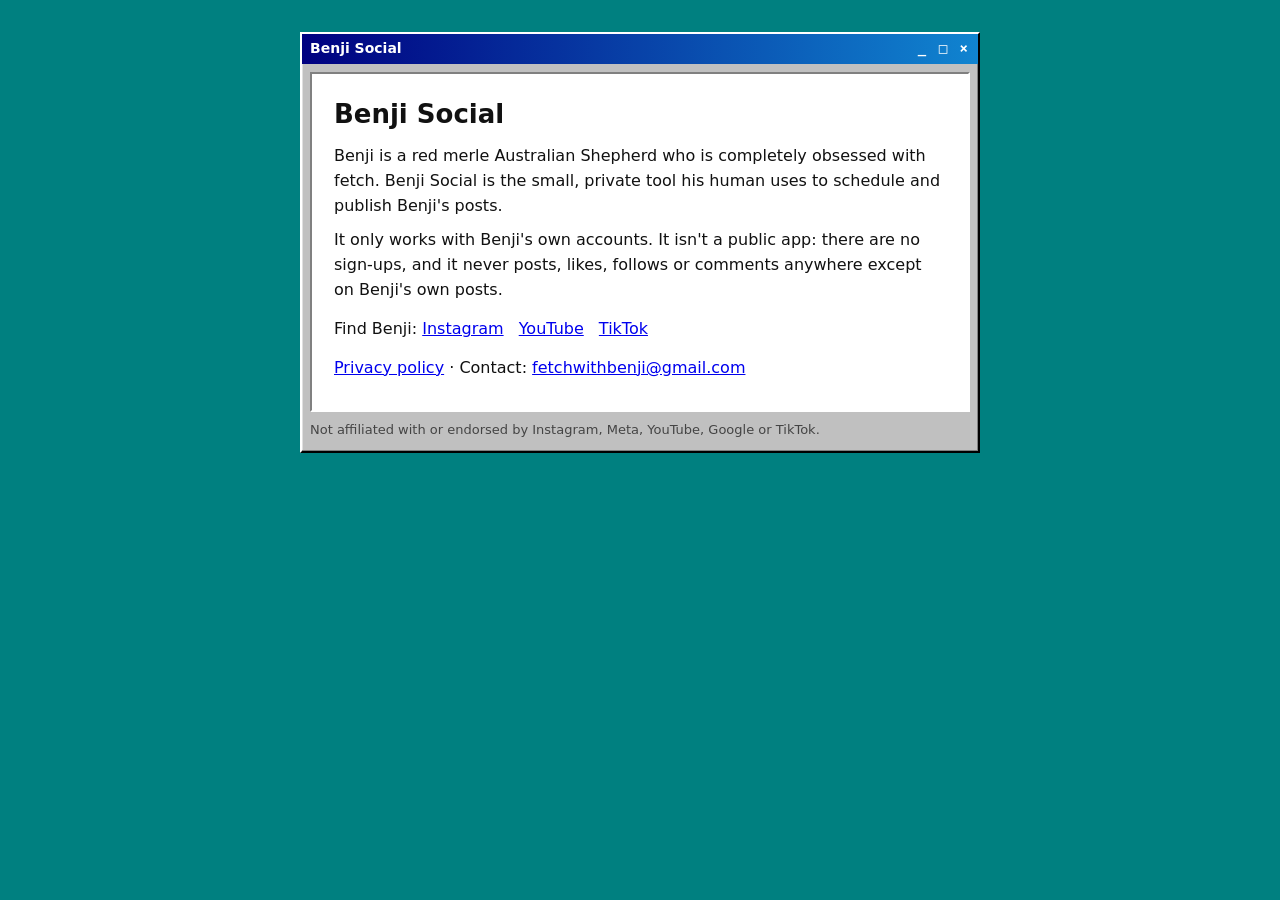
==== site/benji/index.html @ 03e10dcf "Add Benji Social home page and privacy policy (/benji/) Google requires an app home page and privacy" ====
<!doctype html>
<html lang="en-CA">
<head>
<meta charset="utf-8">
<meta name="viewport" content="width=device-width, initial-scale=1">
<title>Benji Social</title>
<meta name="description" content="Benji Social is the small private tool that publishes posts for @fetchwithbenji, a fetch-obsessed red merle Australian Shepherd.">
<style>
  :root { --desk: #008080; --face: #c0c0c0; --hi: #ffffff; --lo: #808080; --dark: #000000; --title: #000080; --ink: #111111; --link: #0000ee; }
  * { box-sizing: border-box; }
  body { margin: 0; min-height: 100vh; background: var(--desk); color: var(--ink);
         font: 16px/1.55 "Segoe UI", Tahoma, system-ui, sans-serif; padding: 32px 16px; }
  .window { max-width: 680px; margin: 0 auto; background: var(--face);
            border: 2px solid; border-color: var(--hi) var(--dark) var(--dark) var(--hi);
            box-shadow: inset -1px -1px var(--lo), inset 1px 1px #dfdfdf; }
  .titlebar { background: linear-gradient(90deg, var(--title), #1084d0); color: #fff; font-weight: 700;
              padding: 4px 8px; display: flex; justify-content: space-between; align-items: center; font-size: 14px; }
  .titlebar span:last-child { font-family: monospace; letter-spacing: 2px; }
  .body { background: #fff; margin: 8px; padding: 20px 22px; border: 2px solid;
          border-color: var(--lo) var(--hi) var(--hi) var(--lo); }
  h1 { font-size: 26px; margin: 0 0 6px; }
  p { margin: 10px 0; }
  ul { padding-left: 20px; }
  a { color: var(--link); }
  .links a { display: inline-block; margin: 4px 10px 4px 0; }
  .foot { font-size: 13px; color: #444; margin: 0 8px 10px; }
</style>
</head>
<body>
  <main class="window">
    <div class="titlebar"><span>Benji Social</span><span>_ □ ×</span></div>
    <div class="body">
      <h1>Benji Social</h1>
      <p>Benji is a red merle Australian Shepherd who is completely obsessed with fetch. Benji Social is the small,
         private tool his human uses to schedule and publish Benji's posts.</p>
      <p>It only works with Benji's own accounts. It isn't a public app: there are no sign-ups, and it never posts,
         likes, follows or comments anywhere except on Benji's own posts.</p>
      <p class="links">
        Find Benji:
        <a href="https://www.instagram.com/fetchwithbenji/">Instagram</a>
        <a href="https://www.youtube.com/@fetchwithbenji">YouTube</a>
        <a href="https://www.tiktok.com/@fetchwithbenji">TikTok</a>
      </p>
      <p><a href="privacy.html">Privacy policy</a> · Contact: <a href="mailto:fetchwithbenji@gmail.com">fetchwithbenji@gmail.com</a></p>
    </div>
    <p class="foot">Not affiliated with or endorsed by Instagram, Meta, YouTube, Google or TikTok.</p>
  </main>
</body>
</html>
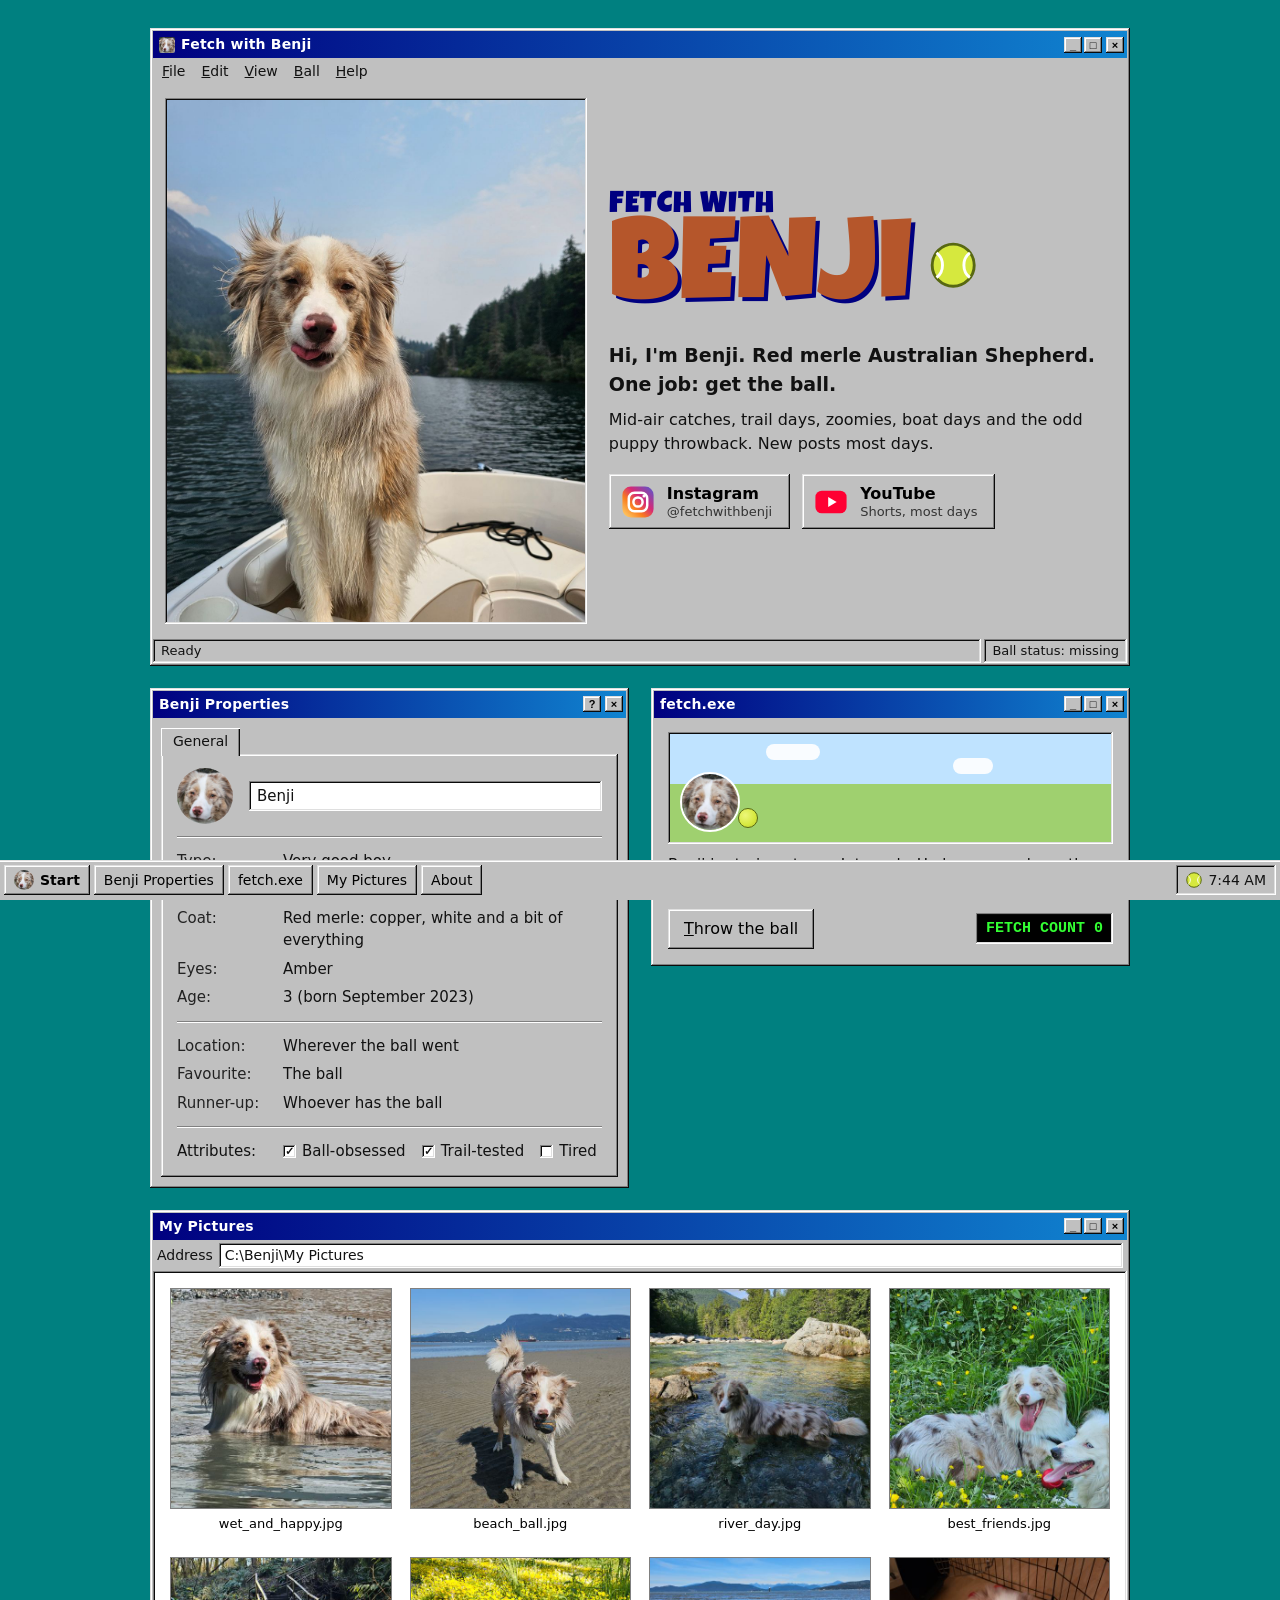
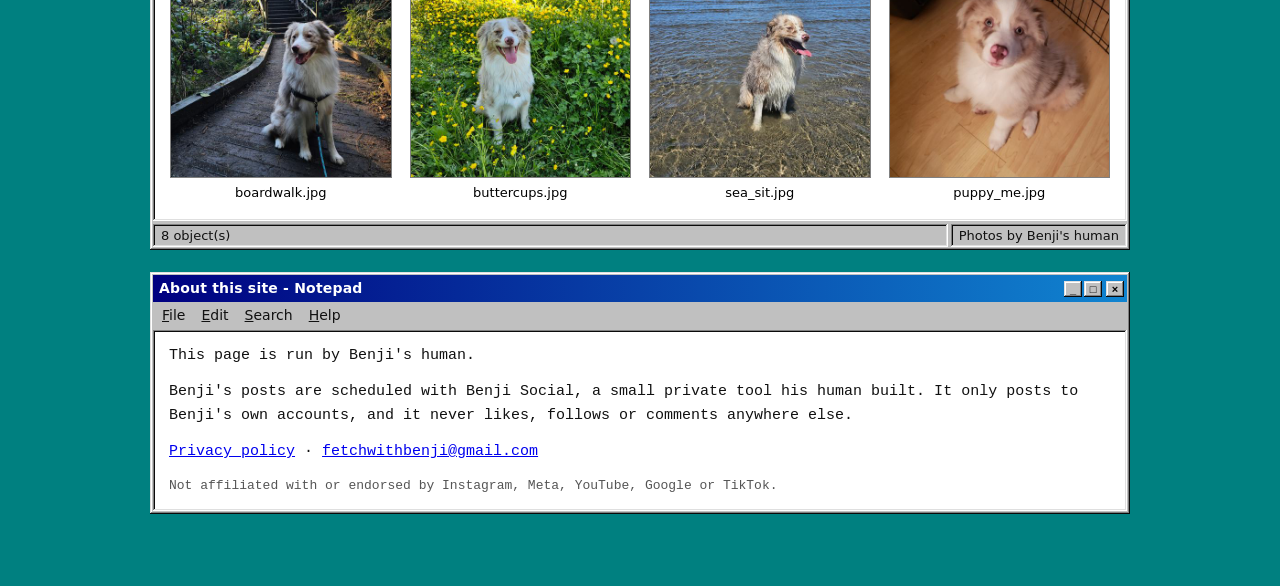
==== commit 4d5899a5: "Benji: fan-facing /benji/ page and privacy policy update (mirrors mysite_fe) Same page as mysite_fe'" ====
--- a/site/benji/index.html
+++ b/site/benji/index.html
@@ -3,47 +3,382 @@
 <head>
 <meta charset="utf-8">
 <meta name="viewport" content="width=device-width, initial-scale=1">
-<title>Benji Social</title>
-<meta name="description" content="Benji Social is the small private tool that publishes posts for @fetchwithbenji, a fetch-obsessed red merle Australian Shepherd.">
+<title>Fetch with Benji</title>
+<meta name="description" content="Benji is a red merle Australian Shepherd with one job: get the ball. Catches, trail days and zoomies on Instagram and YouTube.">
+<link rel="canonical" href="https://radiuk.ca/benji/">
+<meta property="og:type" content="website">
+<meta property="og:url" content="https://radiuk.ca/benji/">
+<meta property="og:title" content="Fetch with Benji">
+<meta property="og:description" content="A red merle Aussie with one job: get the ball.">
+<meta property="og:image" content="https://radiuk.ca/benji/img/og.jpg">
+<meta property="og:image:width" content="1200">
+<meta property="og:image:height" content="630">
+<meta property="og:image:alt" content="Fetch with Benji: a red merle Aussie lying on a forest boardwalk, grinning.">
+<meta name="twitter:card" content="summary_large_image">
+<meta name="theme-color" content="#008080">
+<link rel="icon" href="data:image/svg+xml,%3Csvg xmlns='http://www.w3.org/2000/svg' viewBox='0 0 64 64'%3E%3Ccircle cx='32' cy='32' r='29' fill='%23d6e83e' stroke='%23586812' stroke-width='4'/%3E%3Cpath d='M9 15c11 8 11 26 0 34M55 15c-11 8-11 26 0 34' fill='none' stroke='%23fff' stroke-width='4'/%3E%3C/svg%3E">
+<link rel="preload" href="fonts/LuckiestGuy-Regular.ttf" as="font" type="font/ttf" crossorigin>
 <style>
-  :root { --desk: #008080; --face: #c0c0c0; --hi: #ffffff; --lo: #808080; --dark: #000000; --title: #000080; --ink: #111111; --link: #0000ee; }
+  @font-face { font-family: "Luckiest Guy"; src: url("fonts/LuckiestGuy-Regular.ttf") format("truetype"); font-display: swap; }
+  :root {
+    --desk: #008080; --face: #c0c0c0; --hi: #ffffff; --light: #dfdfdf; --lo: #808080; --dark: #0a0a0a;
+    --title: #000080; --title2: #1084d0; --ink: #111111; --link: #0000ee;
+    --copper: #b5562b; --ball: #d6e83e; --ball-line: #586812;
+    --raised: inset -1px -1px var(--dark), inset 1px 1px var(--light), inset -2px -2px var(--lo), inset 2px 2px var(--hi);
+    --sunken: inset -1px -1px var(--hi), inset 1px 1px var(--lo), inset -2px -2px var(--light), inset 2px 2px var(--dark);
+    --pressed: inset -1px -1px var(--hi), inset 1px 1px var(--dark), inset -2px -2px var(--light), inset 2px 2px var(--lo);
+  }
   * { box-sizing: border-box; }
+  html { scroll-behavior: smooth; }
   body { margin: 0; min-height: 100vh; background: var(--desk); color: var(--ink);
-         font: 16px/1.55 "Segoe UI", Tahoma, system-ui, sans-serif; padding: 32px 16px; }
-  .window { max-width: 680px; margin: 0 auto; background: var(--face);
-            border: 2px solid; border-color: var(--hi) var(--dark) var(--dark) var(--hi);
-            box-shadow: inset -1px -1px var(--lo), inset 1px 1px #dfdfdf; }
-  .titlebar { background: linear-gradient(90deg, var(--title), #1084d0); color: #fff; font-weight: 700;
-              padding: 4px 8px; display: flex; justify-content: space-between; align-items: center; font-size: 14px; }
-  .titlebar span:last-child { font-family: monospace; letter-spacing: 2px; }
-  .body { background: #fff; margin: 8px; padding: 20px 22px; border: 2px solid;
-          border-color: var(--lo) var(--hi) var(--hi) var(--lo); }
-  h1 { font-size: 26px; margin: 0 0 6px; }
-  p { margin: 10px 0; }
-  ul { padding-left: 20px; }
+         font: 16px/1.5 Tahoma, "Segoe UI", system-ui, sans-serif; padding: 28px 16px 72px; }
   a { color: var(--link); }
-  .links a { display: inline-block; margin: 4px 10px 4px 0; }
-  .foot { font-size: 13px; color: #444; margin: 0 8px 10px; }
+  img { max-width: 100%; }
+  .desk { max-width: 980px; margin: 0 auto; display: grid; gap: 22px; }
+
+  /* Windows */
+  .window { background: var(--face); box-shadow: var(--raised); padding: 3px; min-width: 0; scroll-margin-top: 16px; }
+  .titlebar { background: linear-gradient(90deg, var(--title), var(--title2)); color: #fff; display: flex;
+              align-items: center; justify-content: space-between; gap: 8px; padding: 3px 3px 3px 6px; min-height: 26px; }
+  .titlebar h2, .titlebar .name { margin: 0; font-size: 14px; font-weight: 700; display: flex; align-items: center; gap: 6px;
+                                  white-space: nowrap; overflow: hidden; text-overflow: ellipsis; letter-spacing: .2px; }
+  .titlebar img { width: 16px; height: 16px; border-radius: 2px; }
+  .controls { display: flex; gap: 2px; flex: 0 0 auto; }
+  .controls i { width: 18px; height: 16px; background: var(--face); box-shadow: var(--raised); color: #000;
+                font: 700 11px/16px Tahoma, sans-serif; font-style: normal; text-align: center; }
+  .controls i:last-child { margin-left: 2px; }
+  .menubar { display: flex; gap: 2px; padding: 2px 2px 3px; font-size: 14px; }
+  .menubar span { padding: 1px 7px; }
+  .statusbar { display: flex; gap: 3px; margin-top: 3px; font-size: 13px; }
+  .statusbar span { box-shadow: var(--sunken); padding: 2px 8px; flex: 1; white-space: nowrap; overflow: hidden; text-overflow: ellipsis; }
+  .statusbar span:last-child { flex: 0 1 auto; }
+  .pane { padding: 14px; }
+
+  /* Buttons */
+  .btn { display: inline-flex; align-items: center; gap: 12px; background: var(--face); box-shadow: var(--raised); border: 0;
+         color: #000; text-decoration: none; font: inherit; padding: 8px 16px; cursor: pointer; min-height: 36px; }
+  .btn:active { box-shadow: var(--pressed); }
+  .btn:active > * { transform: translate(1px, 1px); }
+  .btn:focus-visible { outline: 1px dotted #000; outline-offset: -6px; }
+  .btn[disabled] { color: var(--lo); text-shadow: 1px 1px 0 var(--hi); cursor: default; }
+  .btn.big { padding: 10px 18px 10px 12px; }
+  .btn.big b { display: block; font-size: 16px; line-height: 1.2; }
+  .btn.big small { display: block; font-size: 13px; color: #333; line-height: 1.2; }
+  .btn svg { width: 34px; height: 34px; flex: 0 0 auto; }
+
+  /* Hero */
+  .hero-body { display: grid; grid-template-columns: minmax(0, 5fr) minmax(0, 6fr); gap: 22px; padding: 12px; align-items: center; }
+  .frame { margin: 0; box-shadow: var(--sunken); padding: 2px; background: #000; line-height: 0; }
+  .frame img { width: 100%; height: auto; display: block; }
+  h1 { font-family: "Luckiest Guy", Impact, sans-serif; font-weight: 400; margin: 0 0 14px; line-height: .92; text-transform: uppercase; }
+  h1 .small { display: block; font-size: 30px; color: var(--title); letter-spacing: 1px; }
+  h1 .big { display: block; font-size: clamp(76px, 12vw, 116px); color: var(--copper); text-shadow: 4px 4px 0 var(--title); letter-spacing: 1px; }
+  h1 .ballmark { display: inline-block; width: .4em; height: .4em; margin-left: .14em; vertical-align: .08em; }
+  .lede { font-size: 19px; font-weight: 700; margin: 0 0 8px; }
+  .intro p { margin: 0 0 10px; }
+  .links { display: flex; flex-wrap: wrap; gap: 12px; margin-top: 18px; }
+
+  /* Properties */
+  .row { display: grid; grid-template-columns: minmax(0, 1fr) minmax(0, 1fr); gap: 22px; align-items: start; }
+  .tabs { display: flex; padding: 8px 8px 0; }
+  .tabs span { background: var(--face); padding: 3px 12px 4px; font-size: 14px; position: relative; top: 2px;
+               box-shadow: inset 1px 1px var(--hi), inset -1px 0 var(--dark), inset -2px 0 var(--lo); }
+  .sheet { margin: 0 8px 8px; padding: 14px 16px; box-shadow: var(--raised); }
+  .ident { display: flex; align-items: center; gap: 16px; }
+  .ident img { width: 56px; height: 56px; border-radius: 50%; }
+  .namebox { flex: 1; background: #fff; box-shadow: var(--sunken); padding: 4px 8px; font-size: 15px; }
+  hr { border: 0; border-top: 1px solid var(--lo); border-bottom: 1px solid var(--hi); margin: 12px 0; }
+  dl { display: grid; grid-template-columns: 96px 1fr; gap: 6px 10px; margin: 0; font-size: 15px; }
+  dt { color: #222; }
+  dd { margin: 0; }
+  .attrs { display: grid; grid-template-columns: 96px 1fr; gap: 10px; font-size: 15px; }
+  .attrs div { display: flex; flex-wrap: wrap; gap: 4px 16px; }
+  .attrs label { display: inline-flex; align-items: center; gap: 6px; }
+  .check { width: 13px; height: 13px; background: #fff; box-shadow: var(--sunken); display: inline-grid; place-items: center;
+           font: 700 11px/1 Tahoma, sans-serif; }
+
+  /* fetch.exe */
+  .fetch { display: none; }
+  .js .fetch { display: block; }
+  .field { position: relative; height: 112px; box-shadow: var(--sunken); padding: 2px; overflow: hidden;
+           background: linear-gradient(#bfe3ff 0 46%, #9fd06f 46% 100%); }
+  .field .pup { position: absolute; left: 12px; bottom: 12px; width: 60px; height: 60px; border-radius: 50%; border: 2px solid #fff; }
+  .field .ball { position: absolute; left: 70px; bottom: 16px; width: 20px; height: 20px; border-radius: 50%;
+                 background: radial-gradient(circle at 35% 35%, #ecf77a, var(--ball) 60%, #b6c62c); border: 1px solid var(--ball-line); }
+  .field .cloud { position: absolute; top: 12px; width: 54px; height: 16px; background: #fff; border-radius: 10px; opacity: .9; }
+  .say { min-height: 3em; margin: 10px 0; font-size: 15px; }
+  .fetch-row { display: flex; align-items: center; justify-content: space-between; gap: 10px; flex-wrap: wrap; }
+  .counter { box-shadow: var(--sunken); background: #000; color: #3f3; font: 700 15px/1 "Courier New", monospace; padding: 8px 10px; }
+
+  /* My Pictures */
+  .address { display: flex; align-items: center; gap: 6px; padding: 3px 4px; font-size: 14px; }
+  .address span:last-child { flex: 1; background: #fff; box-shadow: var(--sunken); padding: 2px 6px; white-space: nowrap; overflow: hidden; text-overflow: ellipsis; }
+  .grid { list-style: none; margin: 0; padding: 14px; background: #fff; box-shadow: var(--sunken);
+          display: grid; gap: 16px 12px; grid-template-columns: repeat(4, minmax(0, 1fr)); }
+  .grid a { display: block; color: #000; text-decoration: none; text-align: center; font-size: 13px; padding: 4px; }
+  .grid img { width: 100%; height: auto; aspect-ratio: 1; object-fit: cover; display: block; margin-bottom: 6px; box-shadow: 0 0 0 1px var(--lo); }
+  .grid a:hover span, .grid a:focus-visible span { background: var(--title); color: #fff; }
+  .grid a:focus-visible { outline: 1px dotted #000; }
+  .grid span { padding: 0 3px; overflow-wrap: anywhere; }
+
+  /* Notepad */
+  .doc { background: #fff; box-shadow: var(--sunken); padding: 14px 16px; font: 15px/1.6 "Lucida Console", "Courier New", monospace; }
+  .doc p { margin: 0 0 12px; }
+  .doc p:last-child { margin: 0; }
+  .fine { color: #555; font-size: 13px; }
+
+  /* Picture viewer */
+  dialog { padding: 3px; border: 0; background: var(--face); box-shadow: var(--raised); max-width: min(92vw, 980px); width: auto; }
+  dialog::backdrop { background: rgba(0, 0, 0, .55); }
+  dialog .viewer { background: #000; box-shadow: var(--sunken); padding: 2px; margin-top: 3px; line-height: 0; }
+  dialog .viewer img { max-height: 76vh; width: auto; max-width: 100%; display: block; margin: 0 auto; }
+  dialog p { margin: 8px 6px 6px; font-size: 14px; }
+  dialog form { margin: 0; }
+  dialog .close { width: 20px; height: 18px; background: var(--face); box-shadow: var(--raised); border: 0;
+                  font: 700 12px/16px Tahoma, sans-serif; padding: 0; cursor: pointer; }
+  dialog .close:active { box-shadow: var(--pressed); }
+
+  /* Taskbar */
+  .taskbar { position: fixed; left: 0; right: 0; bottom: 0; height: 40px; background: var(--face); display: flex; align-items: center;
+             gap: 4px; padding: 4px; box-shadow: inset 0 1px var(--light), inset 0 2px var(--hi); z-index: 5; }
+  .taskbar a { display: inline-flex; align-items: center; gap: 6px; height: 30px; padding: 0 10px; color: #000; text-decoration: none;
+               box-shadow: var(--raised); font-size: 14px; white-space: nowrap; }
+  .taskbar a:active { box-shadow: var(--pressed); }
+  .taskbar .start { font-weight: 700; }
+  .taskbar .start img { width: 20px; height: 20px; border-radius: 50%; }
+  .taskbar .tasks { display: flex; gap: 4px; overflow: hidden; flex: 1; min-width: 0; }
+  .taskbar .tasks a { min-width: 0; overflow: hidden; text-overflow: ellipsis; }
+  .taskbar .fetch-task { display: none; }
+  .js .taskbar .fetch-task { display: inline-flex; }
+  .clock { box-shadow: var(--sunken); height: 30px; display: inline-flex; align-items: center; gap: 6px; padding: 0 10px;
+           font-size: 14px; white-space: nowrap; }
+  .clock svg { width: 16px; height: 16px; }
+
+  @media (max-width: 760px) {
+    body { padding: 16px 16px 64px; }
+    .hero-body, .row { grid-template-columns: 1fr; }
+    .hero-body { padding: 8px; gap: 16px; }
+    .menubar { display: none; }
+    .grid { grid-template-columns: repeat(2, minmax(0, 1fr)); padding: 10px; }
+    .taskbar .tasks { display: none; }
+    .clock { margin-left: auto; }
+    .btn.big { flex: 1 1 220px; }
+  }
+  @media (prefers-reduced-motion: reduce) { html { scroll-behavior: auto; } }
 </style>
+<script>document.documentElement.classList.add("js")</script>
 </head>
 <body>
-  <main class="window">
-    <div class="titlebar"><span>Benji Social</span><span>_ □ ×</span></div>
-    <div class="body">
-      <h1>Benji Social</h1>
-      <p>Benji is a red merle Australian Shepherd who is completely obsessed with fetch. Benji Social is the small,
-         private tool his human uses to schedule and publish Benji's posts.</p>
-      <p>It only works with Benji's own accounts. It isn't a public app: there are no sign-ups, and it never posts,
-         likes, follows or comments anywhere except on Benji's own posts.</p>
-      <p class="links">
-        Find Benji:
-        <a href="https://www.instagram.com/fetchwithbenji/">Instagram</a>
-        <a href="https://www.youtube.com/@fetchwithbenji">YouTube</a>
-        <a href="https://www.tiktok.com/@fetchwithbenji">TikTok</a>
-      </p>
-      <p><a href="privacy.html">Privacy policy</a> · Contact: <a href="mailto:fetchwithbenji@gmail.com">fetchwithbenji@gmail.com</a></p>
-    </div>
-    <p class="foot">Not affiliated with or endorsed by Instagram, Meta, YouTube, Google or TikTok.</p>
-  </main>
+<main class="desk" id="top">
+
+  <section class="window" aria-labelledby="hello">
+    <div class="titlebar">
+      <span class="name"><img src="img/avatar.jpg" alt="">Fetch with Benji</span>
+      <span class="controls" aria-hidden="true"><i>_</i><i>□</i><i>×</i></span>
+    </div>
+    <div class="menubar" aria-hidden="true"><span><u>F</u>ile</span><span><u>E</u>dit</span><span><u>V</u>iew</span><span><u>B</u>all</span><span><u>H</u>elp</span></div>
+    <div class="hero-body">
+      <figure class="frame">
+        <img src="img/hero.jpg" width="1080" height="1350" fetchpriority="high"
+             alt="Benji at the front of a boat on a mountain lake, ears blowing in the wind, tongue poking out.">
+      </figure>
+      <div class="intro">
+        <h1 id="hello"><span class="small">Fetch with</span><span class="big">Benji<svg class="ballmark" viewBox="0 0 64 64" aria-hidden="true"><circle cx="32" cy="32" r="29" fill="#d6e83e" stroke="#586812" stroke-width="4"/><path d="M9 15c11 8 11 26 0 34M55 15c-11 8-11 26 0 34" fill="none" stroke="#fff" stroke-width="4"/></svg></span></h1>
+        <p class="lede">Hi, I'm Benji. Red merle Australian Shepherd. One job: get the ball.</p>
+        <p>Mid-air catches, trail days, zoomies, boat days and the odd puppy throwback. New posts most days.</p>
+        <div class="links">
+          <a class="btn big" href="https://www.instagram.com/fetchwithbenji/" rel="me noopener">
+            <svg viewBox="0 0 48 48" aria-hidden="true"><defs><linearGradient id="ig" x1="0" y1="1" x2="1" y2="0"><stop offset="0" stop-color="#feda75"/><stop offset=".35" stop-color="#fa7e1e"/><stop offset=".6" stop-color="#d62976"/><stop offset="1" stop-color="#4f5bd5"/></linearGradient></defs><rect x="2" y="2" width="44" height="44" rx="12" fill="url(#ig)"/><rect x="11" y="11" width="26" height="26" rx="8" fill="none" stroke="#fff" stroke-width="3.5"/><circle cx="24" cy="24" r="6.5" fill="none" stroke="#fff" stroke-width="3.5"/><circle cx="32.5" cy="15.5" r="2.2" fill="#fff"/></svg>
+            <span><b>Instagram</b><small>@fetchwithbenji</small></span>
+          </a>
+          <a class="btn big" href="https://www.youtube.com/@fetchwithbenji" rel="me noopener">
+            <svg viewBox="0 0 48 48" aria-hidden="true"><rect x="2" y="8" width="44" height="32" rx="9" fill="#ff0033"/><path d="M20 17v14l12-7z" fill="#fff"/></svg>
+            <span><b>YouTube</b><small>Shorts, most days</small></span>
+          </a>
+        </div>
+      </div>
+    </div>
+    <div class="statusbar"><span>Ready</span><span>Ball status: missing</span></div>
+  </section>
+
+  <div class="row">
+    <section class="window" id="properties" aria-labelledby="props-title">
+      <div class="titlebar">
+        <h2 id="props-title">Benji Properties</h2>
+        <span class="controls" aria-hidden="true"><i>?</i><i>×</i></span>
+      </div>
+      <div class="tabs" aria-hidden="true"><span>General</span></div>
+      <div class="sheet">
+        <div class="ident"><img src="img/avatar.jpg" width="56" height="56" alt=""><span class="namebox">Benji</span></div>
+        <hr>
+        <dl>
+          <dt>Type:</dt><dd>Very good boy</dd>
+          <dt>Breed:</dt><dd>Australian Shepherd</dd>
+          <dt>Coat:</dt><dd>Red merle: copper, white and a bit of everything</dd>
+          <dt>Eyes:</dt><dd>Amber</dd>
+          <dt>Age:</dt><dd><span id="age">3</span> (born September 2023)</dd>
+        </dl>
+        <hr>
+        <dl>
+          <dt>Location:</dt><dd>Wherever the ball went</dd>
+          <dt>Favourite:</dt><dd>The ball</dd>
+          <dt>Runner-up:</dt><dd>Whoever has the ball</dd>
+        </dl>
+        <hr>
+        <div class="attrs">
+          <span>Attributes:</span>
+          <div>
+            <label><span class="check" aria-hidden="true">✓</span>Ball-obsessed</label>
+            <label><span class="check" aria-hidden="true">✓</span>Trail-tested</label>
+            <label><span class="check" aria-hidden="true"></span>Tired</label>
+          </div>
+        </div>
+      </div>
+    </section>
+
+    <section class="window fetch" id="fetch" aria-labelledby="fetch-title">
+      <div class="titlebar">
+        <h2 id="fetch-title">fetch.exe</h2>
+        <span class="controls" aria-hidden="true"><i>_</i><i>□</i><i>×</i></span>
+      </div>
+      <div class="pane">
+        <div class="field" aria-hidden="true">
+          <span class="cloud" style="left: 22%"></span><span class="cloud" style="left: 64%; top: 26px; width: 40px"></span>
+          <img class="pup" src="img/avatar.jpg" alt=""><span class="ball"></span>
+        </div>
+        <p class="say" id="say" aria-live="polite">Benji is staring at you. Intensely. He knows you have the ball.</p>
+        <div class="fetch-row">
+          <button class="btn" id="throw" type="button"><span><u>T</u>hrow the ball</span></button>
+          <span class="counter">FETCH COUNT <span id="count">0</span></span>
+        </div>
+      </div>
+    </section>
+  </div>
+
+  <section class="window" id="pictures" aria-labelledby="pics-title">
+    <div class="titlebar">
+      <h2 id="pics-title">My Pictures</h2>
+      <span class="controls" aria-hidden="true"><i>_</i><i>□</i><i>×</i></span>
+    </div>
+    <div class="address" aria-hidden="true"><span>Address</span><span>C:\Benji\My Pictures</span></div>
+    <ul class="grid">
+      <li><a href="img/m62.jpg" data-title="wet_and_happy.jpg"><img src="img/m62-sq.jpg" width="480" height="480" loading="lazy" alt="Benji wading in shallow water, soaked and grinning, with tennis balls floating behind him."><span>wet_and_happy.jpg</span></a></li>
+      <li><a href="img/m1915.jpg" data-title="beach_ball.jpg"><img src="img/m1915-sq.jpg" width="480" height="480" loading="lazy" alt="Benji on rippled wet sand at low tide with a ball in his mouth."><span>beach_ball.jpg</span></a></li>
+      <li><a href="img/m1300.jpg" data-title="river_day.jpg"><img src="img/m1300-sq.jpg" width="480" height="480" loading="lazy" alt="Benji standing in a clear mountain river, with boulders and forest behind him."><span>river_day.jpg</span></a></li>
+      <li><a href="img/m651.jpg" data-title="best_friends.jpg"><img src="img/m651-sq.jpg" width="480" height="480" loading="lazy" alt="Benji lying in a buttercup meadow with his fluffy white friend and a red ball."><span>best_friends.jpg</span></a></li>
+      <li><a href="img/m1022.jpg" data-title="boardwalk.jpg"><img src="img/m1022-sq.jpg" width="480" height="480" loading="lazy" alt="Benji sitting on a forest boardwalk with his mouth open in a happy pant."><span>boardwalk.jpg</span></a></li>
+      <li><a href="img/m645.jpg" data-title="buttercups.jpg"><img src="img/m645-sq.jpg" width="480" height="480" loading="lazy" alt="Benji sitting in a field of yellow buttercups, squinting happily in the sun."><span>buttercups.jpg</span></a></li>
+      <li><a href="img/m1553.jpg" data-title="sea_sit.jpg"><img src="img/m1553-sq.jpg" width="480" height="480" loading="lazy" alt="Benji sitting in shallow sea water with a wet coat and his tongue out, mountains in the distance."><span>sea_sit.jpg</span></a></li>
+      <li><a href="img/m4.jpg" data-title="puppy_me.jpg"><img src="img/m4-sq.jpg" width="480" height="480" loading="lazy" alt="Benji as a fluffy puppy, sitting in his pen and looking up."><span>puppy_me.jpg</span></a></li>
+    </ul>
+    <div class="statusbar"><span>8 object(s)</span><span>Photos by Benji's human</span></div>
+  </section>
+
+  <section class="window" id="about" aria-labelledby="about-title">
+    <div class="titlebar">
+      <h2 id="about-title">About this site - Notepad</h2>
+      <span class="controls" aria-hidden="true"><i>_</i><i>□</i><i>×</i></span>
+    </div>
+    <div class="menubar" aria-hidden="true"><span><u>F</u>ile</span><span><u>E</u>dit</span><span><u>S</u>earch</span><span><u>H</u>elp</span></div>
+    <div class="doc">
+      <p>This page is run by Benji's human.</p>
+      <p>Benji's posts are scheduled with Benji Social, a small private tool his human built. It only posts to
+         Benji's own accounts, and it never likes, follows or comments anywhere else.</p>
+      <p><a href="privacy.html">Privacy policy</a> · <a href="mailto:fetchwithbenji@gmail.com">fetchwithbenji@gmail.com</a></p>
+      <p class="fine">Not affiliated with or endorsed by Instagram, Meta, YouTube, Google or TikTok.</p>
+    </div>
+  </section>
+</main>
+
+<nav class="taskbar" aria-label="Sections">
+  <a class="start" href="#top"><img src="img/avatar.jpg" alt="">Start</a>
+  <span class="tasks">
+    <a href="#properties">Benji Properties</a>
+    <a href="#fetch" class="fetch-task">fetch.exe</a>
+    <a href="#pictures">My Pictures</a>
+    <a href="#about">About</a>
+  </span>
+  <span class="clock"><svg viewBox="0 0 64 64" aria-hidden="true"><circle cx="32" cy="32" r="29" fill="#d6e83e" stroke="#586812" stroke-width="4"/><path d="M9 15c11 8 11 26 0 34M55 15c-11 8-11 26 0 34" fill="none" stroke="#fff" stroke-width="4"/></svg><time id="clock"></time></span>
+</nav>
+
+<dialog id="viewer" aria-labelledby="viewer-title">
+  <div class="titlebar">
+    <span class="name" id="viewer-title">Picture</span>
+    <form method="dialog"><button class="close" aria-label="Close">×</button></form>
+  </div>
+  <div class="viewer"><img id="viewer-img" alt=""></div>
+  <p id="viewer-caption"></p>
+</dialog>
+
+<script>
+(() => {
+  // Age, from his birthday (9 September 2023).
+  const now = new Date();
+  let age = now.getFullYear() - 2023;
+  if (now < new Date(now.getFullYear(), 8, 9)) age -= 1;
+  document.getElementById("age").textContent = age;
+
+  // Taskbar clock.
+  const clock = document.getElementById("clock");
+  const tick = () => { clock.textContent = new Date().toLocaleTimeString([], { hour: "numeric", minute: "2-digit" }); };
+  tick();
+  setInterval(tick, 15000);
+
+  // fetch.exe: throw the ball, Benji brings it back. The count is kept in this browser only.
+  const lines = ["Got it! Again?", "AGAIN.", "One more. Then one more.", "I could do this all day.",
+                 "Seriously. All day.", "What if you threw it further?", "Best throw yet. Again."];
+  const field = document.querySelector(".field"), ball = field.querySelector(".ball"), pup = field.querySelector(".pup");
+  const say = document.getElementById("say"), out = document.getElementById("count"), btn = document.getElementById("throw");
+  let count = 0;
+  try { count = parseInt(localStorage.getItem("benji-fetch-count") || "0", 10) || 0; } catch (e) {}
+  out.textContent = count;
+  const still = matchMedia("(prefers-reduced-motion: reduce)").matches || !ball.animate;
+  // Each step also has a timer, so a paused animation (background tab, power saving) can't stall the game.
+  const go = (el, frames, ms, easing) => Promise.race([
+    el.animate(frames, { duration: ms, easing, fill: "forwards" }).finished,
+    new Promise(done => setTimeout(done, ms + 150)),
+  ]);
+  btn.addEventListener("click", async () => {
+    btn.disabled = true;
+    if (!still) {
+      [ball, pup].forEach(el => el.getAnimations().forEach(a => a.cancel()));
+      const far = field.clientWidth - 110;
+      say.textContent = "Ball is airborne...";
+      await go(ball, [{ transform: "translate(0, 0)" }, { transform: `translate(${far * 0.5}px, -58px)` },
+                      { transform: `translate(${far}px, 0)` }], 700, "ease-out");
+      say.textContent = "Benji is sprinting. Benji has never been faster.";
+      await go(pup, [{ transform: "translateX(0)" }, { transform: `translateX(${far - 30}px)` }], 420, "ease-in");
+      await Promise.all([
+        go(pup, [{ transform: `translateX(${far - 30}px)` }, { transform: "translateX(0)" }], 520, "ease-out"),
+        go(ball, [{ transform: `translate(${far}px, 0)` }, { transform: "translate(0, 0)" }], 520, "ease-out"),
+      ]);
+      [ball, pup].forEach(el => el.getAnimations().forEach(a => a.cancel()));   // home, whatever happened
+    }
+    count += 1;
+    out.textContent = count;
+    try { localStorage.setItem("benji-fetch-count", String(count)); } catch (e) {}
+    say.textContent = lines[(count - 1) % lines.length];
+    btn.disabled = false;
+    btn.focus();
+  });
+
+  // My Pictures: open the full photo in a window.
+  const viewer = document.getElementById("viewer");
+  if (typeof viewer.showModal === "function") {
+    const img = document.getElementById("viewer-img");
+    document.querySelectorAll(".grid a").forEach(a => a.addEventListener("click", e => {
+      e.preventDefault();
+      const thumb = a.querySelector("img");
+      img.src = a.getAttribute("href");
+      img.alt = thumb.alt;
+      document.getElementById("viewer-title").textContent = a.dataset.title + " - Picture Viewer";
+      document.getElementById("viewer-caption").textContent = thumb.alt;
+      viewer.showModal();
+    }));
+    viewer.addEventListener("click", e => { if (e.target === viewer) viewer.close(); });
+    viewer.addEventListener("close", () => { img.removeAttribute("src"); });
+  }
+})();
+</script>
 </body>
 </html>
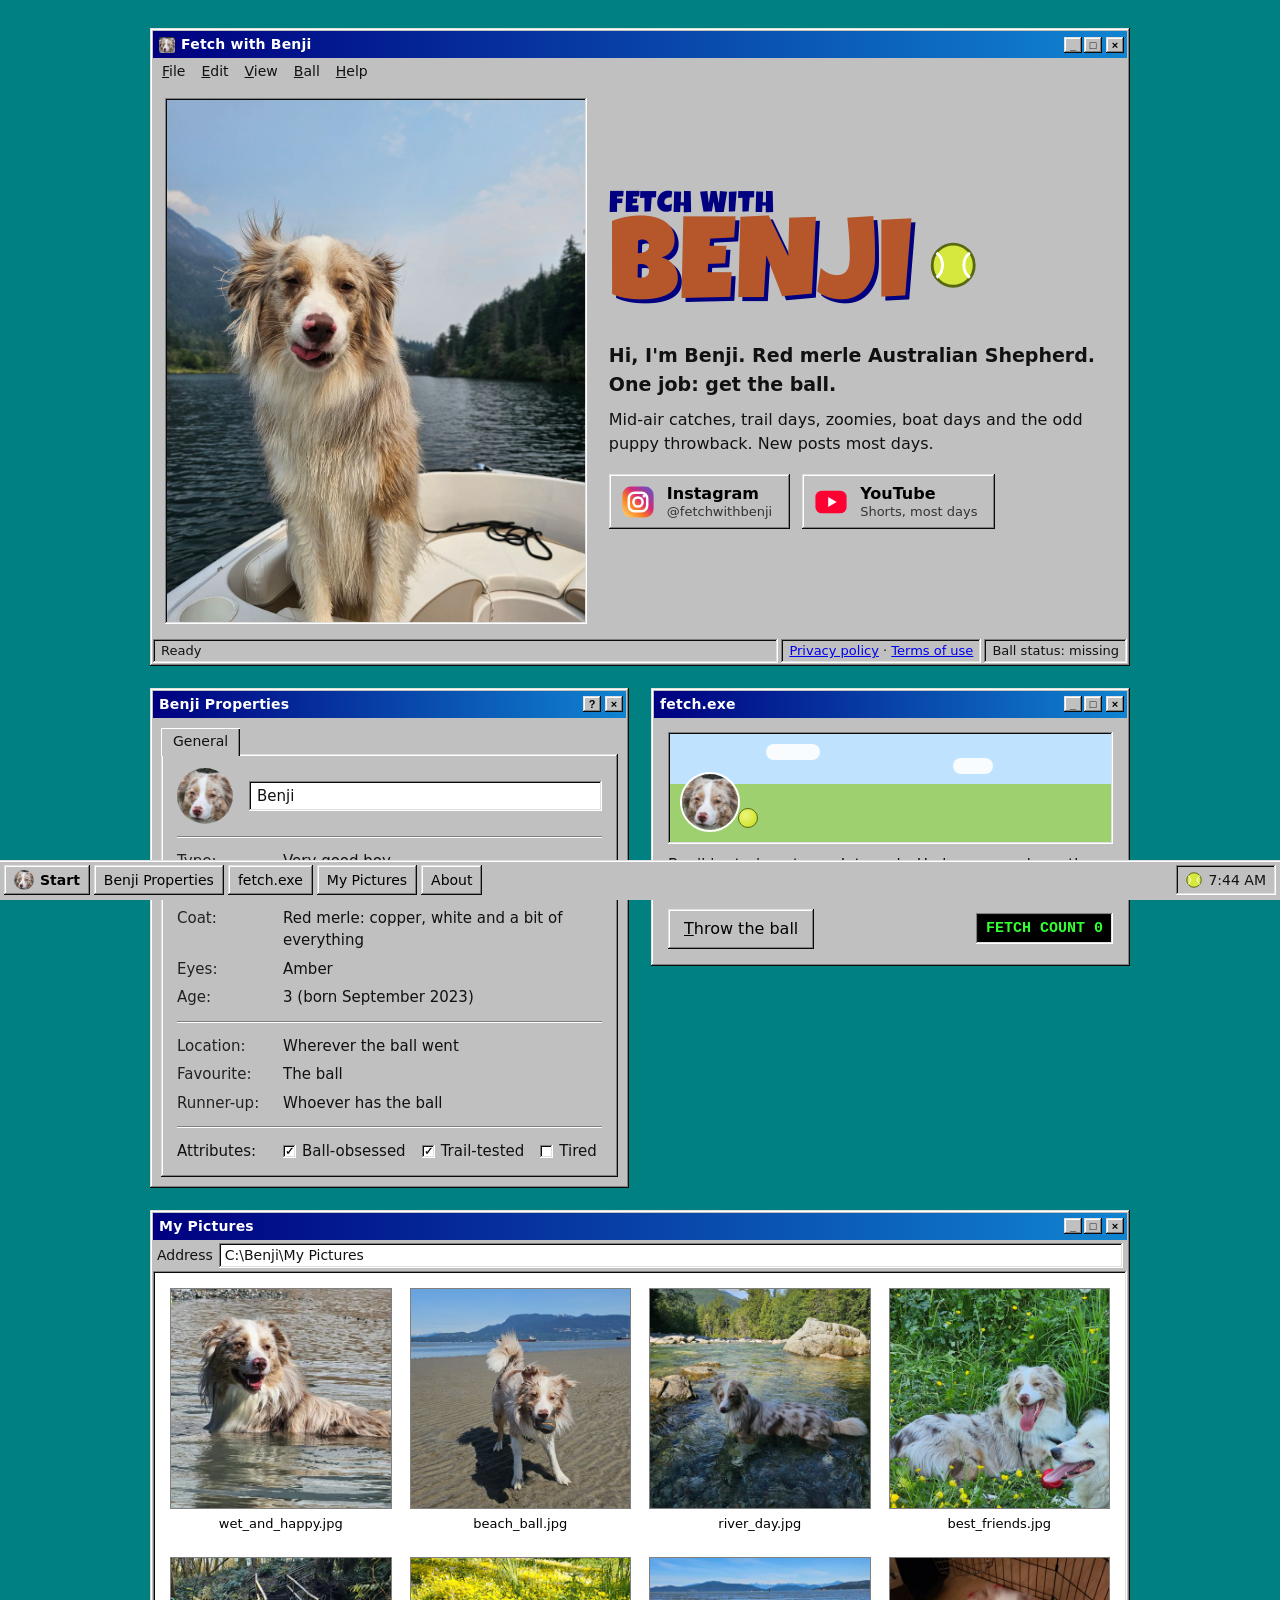
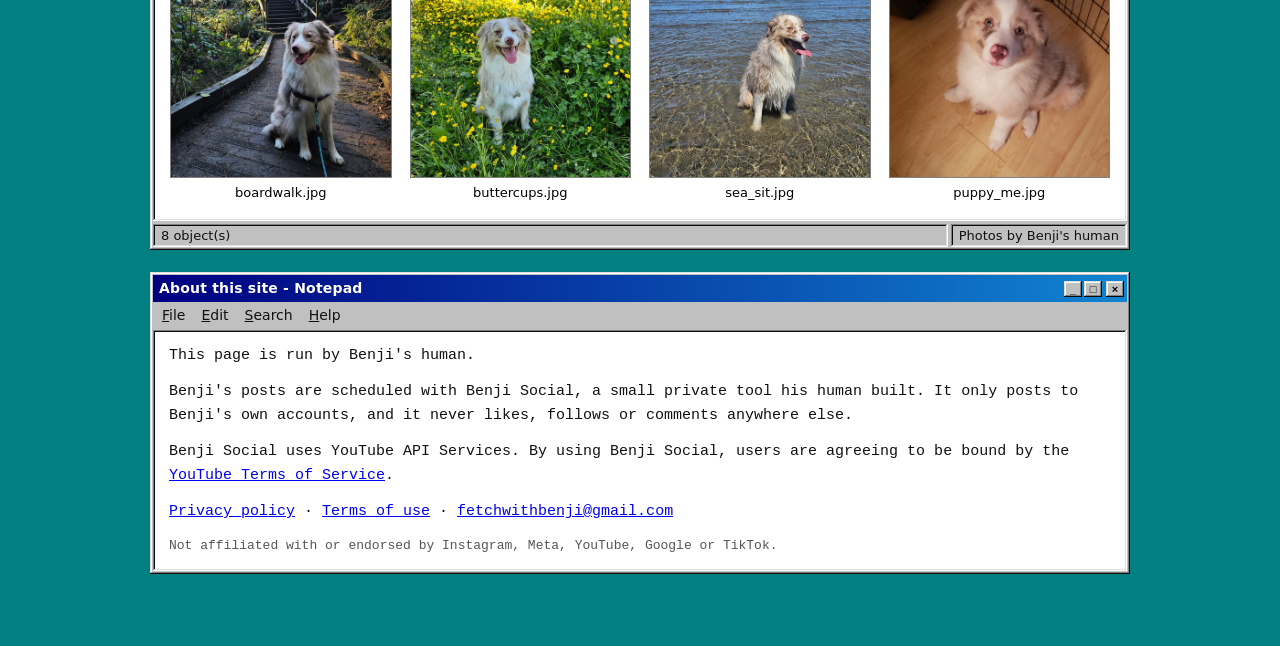
==== commit 5f521530: "Benji: Terms of Use page and YouTube API audit wording (mirrors mysite_fe) Co-Authored-By: Claude Op" ====
--- a/site/benji/index.html
+++ b/site/benji/index.html
@@ -51,7 +51,7 @@
   .menubar span { padding: 1px 7px; }
   .statusbar { display: flex; gap: 3px; margin-top: 3px; font-size: 13px; }
   .statusbar span { box-shadow: var(--sunken); padding: 2px 8px; flex: 1; white-space: nowrap; overflow: hidden; text-overflow: ellipsis; }
-  .statusbar span:last-child { flex: 0 1 auto; }
+  .statusbar span:last-child, .statusbar .legal { flex: 0 1 auto; }
   .pane { padding: 14px; }
 
   /* Buttons */
@@ -158,7 +158,7 @@
     body { padding: 16px 16px 64px; }
     .hero-body, .row { grid-template-columns: 1fr; }
     .hero-body { padding: 8px; gap: 16px; }
-    .menubar { display: none; }
+    .menubar, .statusbar .ready { display: none; }
     .grid { grid-template-columns: repeat(2, minmax(0, 1fr)); padding: 10px; }
     .taskbar .tasks { display: none; }
     .clock { margin-left: auto; }
@@ -198,7 +198,7 @@
         </div>
       </div>
     </div>
-    <div class="statusbar"><span>Ready</span><span>Ball status: missing</span></div>
+    <div class="statusbar"><span class="ready">Ready</span><span class="legal"><a href="privacy.html">Privacy policy</a> · <a href="terms.html">Terms of use</a></span><span>Ball status: missing</span></div>
   </section>
 
   <div class="row">
@@ -284,7 +284,9 @@
       <p>This page is run by Benji's human.</p>
       <p>Benji's posts are scheduled with Benji Social, a small private tool his human built. It only posts to
          Benji's own accounts, and it never likes, follows or comments anywhere else.</p>
-      <p><a href="privacy.html">Privacy policy</a> · <a href="mailto:fetchwithbenji@gmail.com">fetchwithbenji@gmail.com</a></p>
+      <p>Benji Social uses YouTube API Services. By using Benji Social, users are agreeing to be bound by the
+         <a href="https://www.youtube.com/t/terms">YouTube Terms of Service</a>.</p>
+      <p><a href="privacy.html">Privacy policy</a> · <a href="terms.html">Terms of use</a> · <a href="mailto:fetchwithbenji@gmail.com">fetchwithbenji@gmail.com</a></p>
       <p class="fine">Not affiliated with or endorsed by Instagram, Meta, YouTube, Google or TikTok.</p>
     </div>
   </section>
